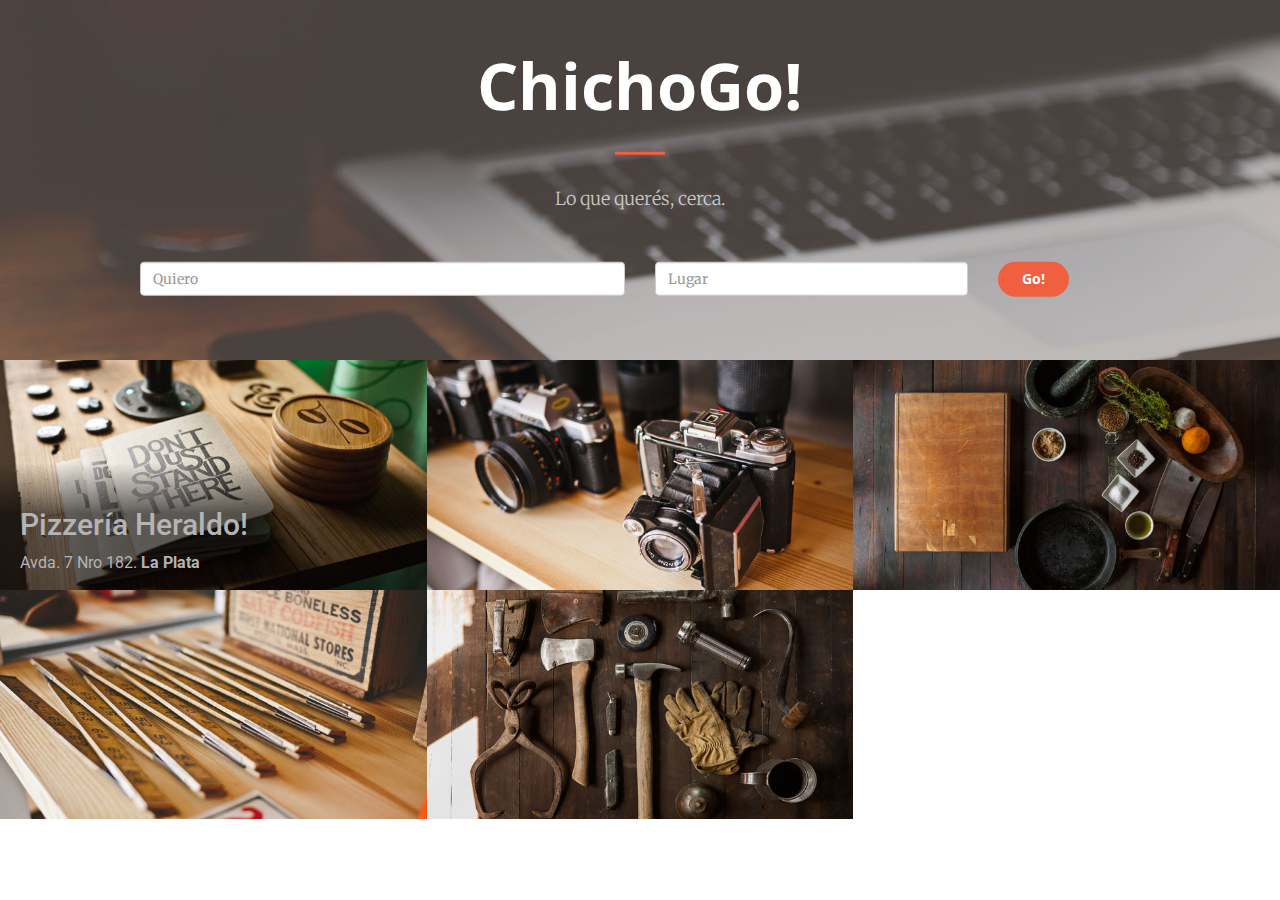
==== template/index.html @ 8e51c263 "First commig" ====
<!DOCTYPE html>
<html lang="en">

<head>

    <meta charset="utf-8">
    <meta http-equiv="X-UA-Compatible" content="IE=edge">
    <meta name="viewport" content="width=device-width, initial-scale=1">
    <meta name="description" content="">
    <meta name="author" content="">

    <title>ChichoGo! Lo que querés, cerca.</title>

    <!-- Bootstrap Core CSS -->
    <link rel="stylesheet" href="css/bootstrap.min.css" type="text/css">

    <!-- Custom Fonts -->
    <link href='http://fonts.googleapis.com/css?family=Open+Sans:300italic,400italic,600italic,700italic,800italic,400,300,600,700,800' rel='stylesheet' type='text/css'>
    <link href='http://fonts.googleapis.com/css?family=Merriweather:400,300,300italic,400italic,700,700italic,900,900italic' rel='stylesheet' type='text/css'>
    <link rel="stylesheet" href="font-awesome/css/font-awesome.min.css" type="text/css">
    <link href='https://fonts.googleapis.com/css?family=Roboto:300,100italic' rel='stylesheet' type='text/css'>

    <!-- Plugin CSS -->
    <link rel="stylesheet" href="css/animate.min.css" type="text/css">

    <!-- Custom CSS -->
    <link rel="stylesheet" href="css/creative.css" type="text/css">

    <!-- HTML5 Shim and Respond.js IE8 support of HTML5 elements and media queries -->
    <!-- WARNING: Respond.js doesn't work if you view the page via file:// -->
    <!--[if lt IE 9]>
        <script src="https://oss.maxcdn.com/libs/html5shiv/3.7.0/html5shiv.js"></script>
        <script src="https://oss.maxcdn.com/libs/respond.js/1.4.2/respond.min.js"></script>
    <![endif]-->

</head>

<body id="page-top">

    <header>
        <div class="header-content">
            <div class="header-content-inner">
                <h1>ChichoGo!</h1>
                <hr>
                <p>Lo que querés, cerca.</p>
                <div class="row mas-arriba">
                    <form role="form" action="" >
                        <div class="col-lg-6 col-md-6 col-sm-6 col-xs-12">
                            <div class="form-group"><input class="form-control" type="text" placeholder="Quiero"></div>
                        </div>
                        <div class="col-lg-4 col-md-4 col-sm-4 col-xs-12">
                            <div class="form-group"><input class="form-control" type="text" placeholder="Lugar"></div>
                        </div>
                        <div class="col-lg-2 col-md-2 col-sm-2 col-xs-12">
                            <input type="submit" class="btn btn-primary btn-go" value="Go!">
                        </div>
                    </form>
                </div>
            </div>
        </div>
    </header>

    <section class="no-padding" id="portfolio">
        <div class="container-fluid">
            <div class="row no-gutter">

                <div class="col-lg-4 col-sm-6">
                    <a href="#" class="portfolio-box">
                        <div class="descripcion">
                            <div class="posfix">
                                <h2>Pizzería Heraldo!</h2>
                                <p>Avda. 7 Nro 182. <strong>La Plata</strong></p>
                            </div>
                        </div>
                        <img src="img/portfolio/2.jpg" class="img-responsive" alt="">
                        <div class="portfolio-box-caption">
                            <div class="portfolio-box-caption-content">
                                <div class="project-category text-faded">
                                    <!--Category-->
                                </div>
                                <div class="project-name">
                                    <!--Project Name-->
                                </div>
                            </div>
                        </div>
                    </a>
                </div>
                <div class="col-lg-4 col-sm-6">
                    <a href="#" class="portfolio-box">
                        <img src="img/portfolio/3.jpg" class="img-responsive" alt="">
                        <div class="portfolio-box-caption">
                            <div class="portfolio-box-caption-content">
                                <div class="project-category text-faded">
                                    Category
                                </div>
                                <div class="project-name">
                                    Project Name
                                </div>
                            </div>
                        </div>
                    </a>
                </div>
                <div class="col-lg-4 col-sm-6">
                    <a href="#" class="portfolio-box">
                        <img src="img/portfolio/4.jpg" class="img-responsive" alt="">
                        <div class="portfolio-box-caption">
                            <div class="portfolio-box-caption-content">
                                <div class="project-category text-faded">
                                    Category
                                </div>
                                <div class="project-name">
                                    Project Name
                                </div>
                            </div>
                        </div>
                    </a>
                </div>
                <div class="col-lg-4 col-sm-6">
                    <a href="#" class="portfolio-box">
                        <img src="img/portfolio/5.jpg" class="img-responsive" alt="">
                        <div class="portfolio-box-caption">
                            <div class="portfolio-box-caption-content">
                                <div class="project-category text-faded">
                                    Category
                                </div>
                                <div class="project-name">
                                    Project Name
                                </div>
                            </div>
                        </div>
                    </a>
                </div>
                <div class="col-lg-4 col-sm-6">
                    <a href="#" class="portfolio-box">
                        <img src="img/portfolio/6.jpg" class="img-responsive" alt="">
                        <div class="portfolio-box-caption">
                            <div class="portfolio-box-caption-content">
                                <div class="project-category text-faded">
                                    Category
                                </div>
                                <div class="project-name">
                                    Project Name
                                </div>
                            </div>
                        </div>
                    </a>
                </div>
            </div>
        </div>
    </section>

    <!-- jQuery -->
    <script src="js/jquery.js"></script>

    <!-- Bootstrap Core JavaScript -->
    <script src="js/bootstrap.min.js"></script>

    <!-- Plugin JavaScript -->
    <script src="js/jquery.easing.min.js"></script>
    <script src="js/jquery.fittext.js"></script>
    <script src="js/wow.min.js"></script>

    <!-- Custom Theme JavaScript -->
    <script src="js/creative.js"></script>

</body>

</html>
---- template/css/creative.css ----
/*!
 * Start Bootstrap - Creative Bootstrap Theme (http://startbootstrap.com)
 * Code licensed under the Apache License v2.0.
 * For details, see http://www.apache.org/licenses/LICENSE-2.0.
 */

html,
body {
    width: 100%;
    height: 100%;
}

body {
    font-family: Merriweather,'Helvetica Neue',Arial,sans-serif;
    
}

hr {
    max-width: 50px;
    border-color: #f05f40;
    border-width: 3px;
}

hr.light {
    border-color: #fff;
}

a {
    color: #f05f40;
    -webkit-transition: all .35s;
    -moz-transition: all .35s;
    transition: all .35s;
}

a:hover,
a:focus {
    color: #eb3812;
}

h1,
h2,
h3,
h4,
h5,
h6 {
    font-family: 'Open Sans','Helvetica Neue',Arial,sans-serif;
}

p {
    margin-bottom: 20px;
    font-size: 16px;
    line-height: 1.5;
}

.bg-primary {
    background-color: #f05f40;
}

.bg-dark {
    color: #fff;
    background-color: #222;
}

.text-faded {
    color: rgba(255,255,255,.7);
}

section {
    padding: 100px 0;
}

aside {
    padding: 50px 0;
}

.no-padding {
    padding: 0;
}

.navbar-default {
    border-color: rgba(34,34,34,.05);
    font-family: 'Open Sans','Helvetica Neue',Arial,sans-serif;
    background-color: #fff;
    -webkit-transition: all .35s;
    -moz-transition: all .35s;
    transition: all .35s;
}

.navbar-default .navbar-header .navbar-brand {
    /*text-transform: uppercase;*/
    font-family: 'Open Sans','Helvetica Neue',Arial,sans-serif;
    font-weight: 700;
    color: #f05f40;
}

.navbar-default .navbar-header .navbar-brand:hover,
.navbar-default .navbar-header .navbar-brand:focus {
    color: #eb3812;
}

.navbar-default .nav > li>a,
.navbar-default .nav>li>a:focus {
    /*text-transform: uppercase;*/
    font-size: 13px;
    font-weight: 700;
    color: #222;
}

.navbar-default .nav > li>a:hover,
.navbar-default .nav>li>a:focus:hover {
    color: #f05f40;
}

.navbar-default .nav > li.active>a,
.navbar-default .nav>li.active>a:focus {
    color: #f05f40!important;
    background-color: transparent;
}

.navbar-default .nav > li.active>a:hover,
.navbar-default .nav>li.active>a:focus:hover {
    background-color: transparent;
}

@media(min-width:425px) {
    .posfix{
    position: relative;
    bottom: 0;
    margin-top:50px;
}
}

@media(min-width:768px) {
    .posfix{
    position: relative;
    bottom: 0;
    margin-top:50px;
}


    .btn-go{
        width: 50%;
        height: 35px;
    }
    .navbar-default {
        border-color: rgba(255,255,255,.3);
        background-color: transparent;
    }

    .navbar-default .navbar-header .navbar-brand {
        color: rgba(255,255,255,.7);
    }

    .navbar-default .navbar-header .navbar-brand:hover,
    .navbar-default .navbar-header .navbar-brand:focus {
        color: #fff;
    }

    .navbar-default .nav > li>a,
    .navbar-default .nav>li>a:focus {
        color: rgba(255,255,255,.7);
    }

    .navbar-default .nav > li>a:hover,
    .navbar-default .nav>li>a:focus:hover {
        color: #fff;
    }

    .navbar-default.affix {
        border-color: rgba(34,34,34,.05);
        background-color: #fff;
    }

    .navbar-default.affix .navbar-header .navbar-brand {
        font-size: 14px;
        color: #f05f40;
    }

    .navbar-default.affix .navbar-header .navbar-brand:hover,
    .navbar-default.affix .navbar-header .navbar-brand:focus {
        color: #eb3812;
    }

    .navbar-default.affix .nav > li>a,
    .navbar-default.affix .nav>li>a:focus {
        color: #222;
    }

    .navbar-default.affix .nav > li>a:hover,
    .navbar-default.affix .nav>li>a:focus:hover {
        color: #f05f40;
    }
}

header {
    position: relative;
    width: 100%;
    min-height: auto;
    text-align: center;
    color: #fff;
    background-image: url(../img/header.jpg);
    background-position: center;
    -webkit-background-size: cover;
    -moz-background-size: cover;
    background-size: cover;
    -o-background-size: cover;
}

header .header-content {
    position: relative;
    width: 100%;
    padding: 100px 15px;
    text-align: center;
}

header .header-content .header-content-inner h1 {
    margin-top: 0;
    margin-bottom: 0;
    /*text-transform: uppercase;*/
    font-weight: 700;
}

header .header-content .header-content-inner hr {
    margin: 30px auto;
}

header .header-content .header-content-inner p {
    margin-bottom: 50px;
    font-size: 16px;
    font-weight: 300;
    color: rgba(255,255,255,.7);
}

@media(min-width:768px) {
    .posfix{
    position: relative;
    bottom: 0;
    margin-top:50px;
}


    header {
        min-height: 40%;
    }

    header .header-content {
        position: absolute;
        top: 50%;
        padding: 0 50px;
        -webkit-transform: translateY(-50%);
        -ms-transform: translateY(-50%);
        transform: translateY(-50%);
    }

    header .header-content .header-content-inner {
        margin-right: auto;
        margin-left: auto;
        max-width: 1000px;
    }

    header .header-content .header-content-inner p {
        margin-right: auto;
        margin-left: auto;
        max-width: 80%;
        font-size: 18px;
    }
}

.section-heading {
    margin-top: 0;
}

.service-box {
    margin: 50px auto 0;
    max-width: 400px;
}

@media(min-width:992px) {
    .posfix{
    position: relative;
    bottom: 0;
    margin-top:70px;
}


    .btn-go{
        width: 50%;
        height: 35px;
        float: left;
    }
    .service-box {
        margin: 20px auto 0;
    }
}

.service-box p {
    margin-bottom: 0;
}

.portfolio-box {
    display: block;
    position: relative;
    margin: 0 auto;
    max-width: 650px;
}

.portfolio-box .portfolio-box-caption {/*HOVER */
    display: block;
    position: absolute;
    bottom: 0;
    width: 100%;
    height: 100%;
    text-align: center;
    color: #fff;
    opacity: 0;
    background: rgba(0,0,0,0.8);
    -webkit-transition: all .35s;
    -moz-transition: all .35s;
    transition: all .35s;
}

.portfolio-box .portfolio-box-caption .portfolio-box-caption-content {
    position: absolute;
    top: 50%;
    width: 100%;
    text-align: center;
    transform: translateY(-50%);
}

.portfolio-box .portfolio-box-caption .portfolio-box-caption-content .project-category,
.portfolio-box .portfolio-box-caption .portfolio-box-caption-content .project-name {
    padding: 0 15px;
    font-family: 'Open Sans','Helvetica Neue',Arial,sans-serif;
}

.portfolio-box .portfolio-box-caption .portfolio-box-caption-content .project-category {
    /*text-transform: uppercase;*/
    font-size: 14px;
    font-weight: 600;
}

.portfolio-box .portfolio-box-caption .portfolio-box-caption-content .project-name {
    font-size: 18px;
}

.portfolio-box:hover .portfolio-box-caption {
    opacity: 1;
}

@media(min-width:768px) {
    .posfix{
    position: relative;
    bottom: 0;
    margin-top:50px;
}



    .portfolio-box .portfolio-box-caption .portfolio-box-caption-content .project-category {
        font-size: 16px;
    }

    .portfolio-box .portfolio-box-caption .portfolio-box-caption-content .project-name {
        font-size: 22px;
    }
}

.call-to-action h2 {
    margin: 0 auto 20px;
}

.text-primary {
    color: #f05f40;
}

.no-gutter > [class*=col-] {
    padding-right: 0;
    padding-left: 0;
}

.btn-default {
    border-color: #fff;
    color: #222;
    background-color: #fff;
    -webkit-transition: all .35s;
    -moz-transition: all .35s;
    transition: all .35s;
}

.btn-default:hover,
.btn-default:focus,
.btn-default.focus,
.btn-default:active,
.btn-default.active,
.open > .dropdown-toggle.btn-default {
    border-color: #ededed;
    color: #222;
    background-color: #f2f2f2;
}

.btn-default:active,
.btn-default.active,
.open > .dropdown-toggle.btn-default {
    background-image: none;
}

.btn-default.disabled,
.btn-default[disabled],
fieldset[disabled] .btn-default,
.btn-default.disabled:hover,
.btn-default[disabled]:hover,
fieldset[disabled] .btn-default:hover,
.btn-default.disabled:focus,
.btn-default[disabled]:focus,
fieldset[disabled] .btn-default:focus,
.btn-default.disabled.focus,
.btn-default[disabled].focus,
fieldset[disabled] .btn-default.focus,
.btn-default.disabled:active,
.btn-default[disabled]:active,
fieldset[disabled] .btn-default:active,
.btn-default.disabled.active,
.btn-default[disabled].active,
fieldset[disabled] .btn-default.active {
    border-color: #fff;
    background-color: #fff;
}

.btn-default .badge {
    color: #fff;
    background-color: #222;
}

.btn-primary {
    border-color: #f05f40;
    color: #fff;
    background-color: #f05f40;
    -webkit-transition: all .35s;
    -moz-transition: all .35s;
    transition: all .35s;
}

.btn-primary:hover,
.btn-primary:focus,
.btn-primary.focus,
.btn-primary:active,
.btn-primary.active,
.open > .dropdown-toggle.btn-primary {
    border-color: #ed431f;
    color: #fff;
    background-color: #ee4b28;
}

.btn-primary:active,
.btn-primary.active,
.open > .dropdown-toggle.btn-primary {
    background-image: none;
}

.btn-primary.disabled,
.btn-primary[disabled],
fieldset[disabled] .btn-primary,
.btn-primary.disabled:hover,
.btn-primary[disabled]:hover,
fieldset[disabled] .btn-primary:hover,
.btn-primary.disabled:focus,
.btn-primary[disabled]:focus,
fieldset[disabled] .btn-primary:focus,
.btn-primary.disabled.focus,
.btn-primary[disabled].focus,
fieldset[disabled] .btn-primary.focus,
.btn-primary.disabled:active,
.btn-primary[disabled]:active,
fieldset[disabled] .btn-primary:active,
.btn-primary.disabled.active,
.btn-primary[disabled].active,
fieldset[disabled] .btn-primary.active {
    border-color: #f05f40;
    background-color: #f05f40;
}

.btn-primary .badge {
    color: #f05f40;
    background-color: #fff;
}

.btn {
    border: 0;
    border-radius: 300px;
    /*text-transform: uppercase;*/
    font-family: 'Open Sans','Helvetica Neue',Arial,sans-serif;
    font-weight: 700;
}

.btn-xl {
    padding: 15px 30px;
}

::-moz-selection {
    text-shadow: none;
    color: #fff;
    background: #222;
}

::selection {
    text-shadow: none;
    color: #fff;
    background: #222;
}

img::selection {
    color: #fff;
    background: 0 0;
}

img::-moz-selection {
    color: #fff;
    background: 0 0;
}

body {
    webkit-tap-highlight-color: #222;
}

.descripcion{
    font-family: 'Roboto';
    font-weight: 'Thin';
    bottom: 0;
    padding-left: 20px;
    color: rgb(180,180,180);
    z-index: 1;
    position:absolute;
    width: 100%;
    background: -webkit-linear-gradient(transparent, rgba(0,0,0,0.6) 40%);
    background: -o-linear-gradient(transparent, rgba(0,0,0,0.6) 40%);
    background: linear-gradient(transparent, rgba(0,0,0,0.6) 40%);
    height: 55%;
}

.descripcion h2{
    font-family: 'Roboto';
    font-weight: 'Thin';
}

.descripcion:hover{
    color: rgba(255,255,255,0.9);
}

@media(min-width:1024px) {
    .posfix{
    position: relative;
    bottom: 0;
    margin-top:45px;
}
}

@media(min-width:1400px) {
    .posfix{
    position: relative;
    bottom: 0;
    margin-top:70px;
}
}

@media(min-width:1800px) {
    .posfix{
    position: relative;
    bottom: 0;
    margin-top:90px;
}
}
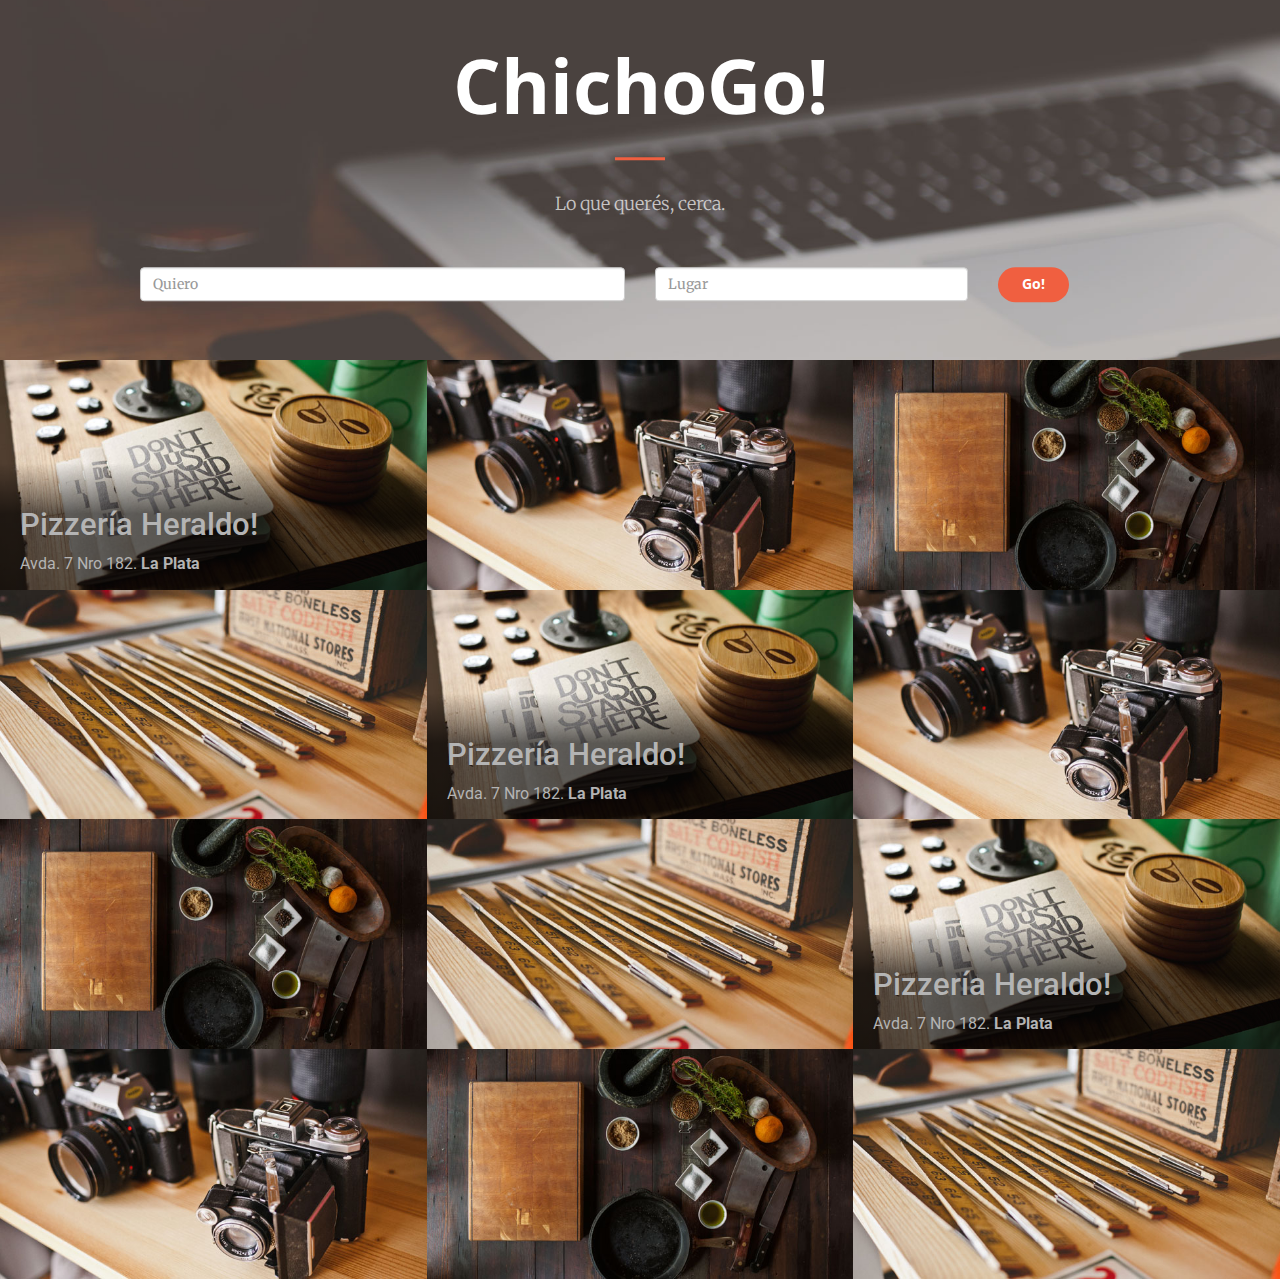
==== commit 1074793e: "Update template" ====
--- a/template/index.html
+++ b/template/index.html
@@ -36,7 +36,44 @@
 </head>
 
 <body id="page-top">
-
+<nav id="mainNav" class="navbar navbar-default navbar-fixed-top affix-top">
+        <div class="container-fluid">
+            <!-- Brand and toggle get grouped for better mobile display -->
+            <div class="navbar-header">
+                <button type="button" class="navbar-toggle collapsed" data-toggle="collapse" data-target="#bs-example-navbar-collapse-1">
+                    <span class="sr-only">Toggle navigation</span>
+                    <span class="icon-bar"></span>
+                    <span class="icon-bar"></span>
+                    <span class="icon-bar"></span>
+                </button>
+                <a class="navbar-brand page-scroll" style="margin-top: 5px;" href="#page-top">ChichoGo!</a>
+            </div>
+
+            <!-- Collect the nav links, forms, and other content for toggling -->
+            <div class="collapse navbar-collapse" id="bs-example-navbar-collapse-1">
+                <div class="row" style="float:right;margin-top: 15px;">
+                    <form role="form" action="" >
+                        <div class="col-lg-5 col-md-5 col-sm-5 col-xs-12">
+                            <div class="form-group"><input class="form-control" type="text" placeholder="Quiero"></div>
+                        </div>
+                        <div class="col-lg-4 col-md-4 col-sm-4 col-xs-12">
+                            <div class="form-group"><input class="form-control" type="text" placeholder="Lugar"></div>
+                        </div>
+                        <div class="col-lg-3 col-md-3 col-sm-3 col-xs-12">
+                            <input type="submit" class="btn btn-primary btn-go" value="Go!">
+                        </div>
+                    </form>
+                </div>
+                <!--ul class="nav navbar-nav navbar-right">
+                    <li class="">
+                        <a class="page-scroll" href="#about">About</a>
+                    </li>
+                </ul-->
+            </div>
+            <!-- /.navbar-collapse -->
+        </div>
+        <!-- /.container-fluid -->
+    </nav>
     <header>
         <div class="header-content">
             <div class="header-content-inner">
@@ -60,7 +97,7 @@
         </div>
     </header>
 
-    <section class="no-padding" id="portfolio">
+    <section class="no-padding anuncios" id="portfolio">
         <div class="container-fluid">
             <div class="row no-gutter">
 
@@ -129,10 +166,125 @@
                             </div>
                         </div>
                     </a>
-                </div>
-                <div class="col-lg-4 col-sm-6">
-                    <a href="#" class="portfolio-box">
-                        <img src="img/portfolio/6.jpg" class="img-responsive" alt="">
+                </div><div class="col-lg-4 col-sm-6">
+                    <a href="#" class="portfolio-box">
+                        <div class="descripcion">
+                            <div class="posfix">
+                                <h2>Pizzería Heraldo!</h2>
+                                <p>Avda. 7 Nro 182. <strong>La Plata</strong></p>
+                            </div>
+                        </div>
+                        <img src="img/portfolio/2.jpg" class="img-responsive" alt="">
+                        <div class="portfolio-box-caption">
+                            <div class="portfolio-box-caption-content">
+                                <div class="project-category text-faded">
+                                    <!--Category-->
+                                </div>
+                                <div class="project-name">
+                                    <!--Project Name-->
+                                </div>
+                            </div>
+                        </div>
+                    </a>
+                </div>
+                <div class="col-lg-4 col-sm-6">
+                    <a href="#" class="portfolio-box">
+                        <img src="img/portfolio/3.jpg" class="img-responsive" alt="">
+                        <div class="portfolio-box-caption">
+                            <div class="portfolio-box-caption-content">
+                                <div class="project-category text-faded">
+                                    Category
+                                </div>
+                                <div class="project-name">
+                                    Project Name
+                                </div>
+                            </div>
+                        </div>
+                    </a>
+                </div>
+                <div class="col-lg-4 col-sm-6">
+                    <a href="#" class="portfolio-box">
+                        <img src="img/portfolio/4.jpg" class="img-responsive" alt="">
+                        <div class="portfolio-box-caption">
+                            <div class="portfolio-box-caption-content">
+                                <div class="project-category text-faded">
+                                    Category
+                                </div>
+                                <div class="project-name">
+                                    Project Name
+                                </div>
+                            </div>
+                        </div>
+                    </a>
+                </div>
+                <div class="col-lg-4 col-sm-6">
+                    <a href="#" class="portfolio-box">
+                        <img src="img/portfolio/5.jpg" class="img-responsive" alt="">
+                        <div class="portfolio-box-caption">
+                            <div class="portfolio-box-caption-content">
+                                <div class="project-category text-faded">
+                                    Category
+                                </div>
+                                <div class="project-name">
+                                    Project Name
+                                </div>
+                            </div>
+                        </div>
+                    </a>
+                </div><div class="col-lg-4 col-sm-6">
+                    <a href="#" class="portfolio-box">
+                        <div class="descripcion">
+                            <div class="posfix">
+                                <h2>Pizzería Heraldo!</h2>
+                                <p>Avda. 7 Nro 182. <strong>La Plata</strong></p>
+                            </div>
+                        </div>
+                        <img src="img/portfolio/2.jpg" class="img-responsive" alt="">
+                        <div class="portfolio-box-caption">
+                            <div class="portfolio-box-caption-content">
+                                <div class="project-category text-faded">
+                                    <!--Category-->
+                                </div>
+                                <div class="project-name">
+                                    <!--Project Name-->
+                                </div>
+                            </div>
+                        </div>
+                    </a>
+                </div>
+                <div class="col-lg-4 col-sm-6">
+                    <a href="#" class="portfolio-box">
+                        <img src="img/portfolio/3.jpg" class="img-responsive" alt="">
+                        <div class="portfolio-box-caption">
+                            <div class="portfolio-box-caption-content">
+                                <div class="project-category text-faded">
+                                    Category
+                                </div>
+                                <div class="project-name">
+                                    Project Name
+                                </div>
+                            </div>
+                        </div>
+                    </a>
+                </div>
+                <div class="col-lg-4 col-sm-6">
+                    <a href="#" class="portfolio-box">
+                        <img src="img/portfolio/4.jpg" class="img-responsive" alt="">
+                        <div class="portfolio-box-caption">
+                            <div class="portfolio-box-caption-content">
+                                <div class="project-category text-faded">
+                                    Category
+                                </div>
+                                <div class="project-name">
+                                    Project Name
+                                </div>
+                            </div>
+                        </div>
+                    </a>
+                </div>
+                <div class="col-lg-4 col-sm-6">
+                    <a href="#" class="portfolio-box">
+                        <img src="img/portfolio/5.jpg" class="img-responsive" alt="">
                         <div class="portfolio-box-caption">
                             <div class="portfolio-box-caption-content">
                                 <div class="project-category text-faded">
@@ -149,6 +301,7 @@
         </div>
     </section>
 
+        
     <!-- jQuery -->
     <script src="js/jquery.js"></script>
 
--- a/template/css/creative.css
+++ b/template/css/creative.css
@@ -36,6 +36,7 @@
 a:focus {
     color: #eb3812;
 }
+
 
 h1,
 h2,
@@ -114,15 +115,44 @@
 .navbar-default .nav > li.active>a,
 .navbar-default .nav>li.active>a:focus {
     color: #f05f40!important;
-    background-color: transparent;
+    background-color: white;
+
 }
 
 .navbar-default .nav > li.active>a:hover,
 .navbar-default .nav>li.active>a:focus:hover {
-    background-color: transparent;
+    background-color: white;
+}
+
+@media(max-width: 390px){
+        h3{
+    font-family: 'Roboto';
+    font-weight: 'Thin';
+    font-size: 14pt;
+
+}
+
+h2{
+    font-family: 'Roboto';
+    font-weight: 'Thin';
+    font-size: 18pt;
+}
 }
 
 @media(min-width:425px) {
+    h3{
+    font-family: 'Roboto';
+    font-weight: 'Thin';
+    font-size: 18pt;
+
+}
+
+h2{
+    font-family: 'Roboto';
+    font-weight: 'Thin';
+    font-size: 23pt;
+}
+
     .posfix{
     position: relative;
     bottom: 0;
@@ -131,6 +161,7 @@
 }
 
 @media(min-width:768px) {
+
     .posfix{
     position: relative;
     bottom: 0;
@@ -144,11 +175,11 @@
     }
     .navbar-default {
         border-color: rgba(255,255,255,.3);
-        background-color: transparent;
+        background-color: rgba(255,255,255,.8);
     }
 
     .navbar-default .navbar-header .navbar-brand {
-        color: rgba(255,255,255,.7);
+        color: black;
     }
 
     .navbar-default .navbar-header .navbar-brand:hover,
@@ -168,7 +199,7 @@
 
     .navbar-default.affix {
         border-color: rgba(34,34,34,.05);
-        background-color: #fff;
+        background-color: rgba(0,0,0,.8);/*#fff*/
     }
 
     .navbar-default.affix .navbar-header .navbar-brand {
@@ -232,6 +263,19 @@
 }
 
 @media(min-width:768px) {
+    h3{
+    font-family: 'Roboto';
+    font-weight: 'Thin';
+    font-size: 18pt;
+
+}
+
+h2{
+    font-family: 'Roboto';
+    font-weight: 'Thin';
+    font-size: 23pt;
+}
+
     .posfix{
     position: relative;
     bottom: 0;
@@ -275,7 +319,20 @@
     max-width: 400px;
 }
 
-@media(min-width:992px) {
+@media(min-width:990px) {
+    h3{
+    font-family: 'Roboto';
+    font-weight: 'Thin';
+    font-size: 14pt;
+
+}
+
+h2{
+    font-family: 'Roboto';
+    font-weight: 'Thin';
+    font-size: 18pt;
+}
+
     .posfix{
     position: relative;
     bottom: 0;
@@ -546,7 +603,26 @@
     color: rgba(255,255,255,0.9);
 }
 
+@media(min-width:1240px) {
+h3{
+    font-family: 'Roboto';
+    font-weight: 'Thin';
+    font-size: 18pt;
+
+}
+
+h2{
+    font-family: 'Roboto';
+    font-weight: 'Thin';
+    font-size: 23pt;
+}
+
+}
+
+/*OTRAS MEDIAS QUERY*/
+
 @media(min-width:1024px) {
+
     .posfix{
     position: relative;
     bottom: 0;
@@ -570,11 +646,71 @@
 }
 }
 
-
-
-
-
-
-
-
-
+/*FIN OTRAS MEDIAS QUERY*/
+
+.single-data{
+    height: 100%;
+    background: url('../img/anigif2.gif') 50% 50% no-repeat rgb(249,249,249);
+    background-color: rgba(255,12,50,.8);
+}
+
+.single-mapa{
+    height: 583px;
+    background-color: rgba(255,12,50,.8);
+}
+
+.data-titulo{
+    background-color: rgba(255,255,255,0.8);
+    text-align: center;
+    height: 68px;
+
+}
+
+.data-datos{
+    background-color: rgba(255,255,255,0.8);
+    height: 68px;
+    text-align: center;
+    padding-top: 10px;
+
+}
+
+.data-img{
+    width: 100%;
+    height:380px;
+    padding: 0;
+}
+
+.data-ico-social{
+    background-color: rgba(255,255,255,0.8);
+    width: 100%;
+    height: 100px;
+    padding-left: 20px;
+    margin-bottom: 10px;
+}
+
+.data-titulo, .data-datos, .data-img, .data-ico-social{
+    margin-top: 10px;
+}
+
+.sombra{
+    -webkit-box-shadow: 0px 0px 10px 0px rgba(50, 50, 50, 0.39);
+    -moz-box-shadow:    0px 0px 10px 0px rgba(50, 50, 50, 0.39);
+    box-shadow:         0px 0px 10px 0px rgba(50, 50, 50, 0.39);
+}
+
+.chau-scroll{
+    overflow:hidden; 
+}
+.centrar-data{
+    line-height: 0.5;
+}
+
+.centrar-title{
+    line-height: 2.1;
+}
+
+
+
+
+
+
